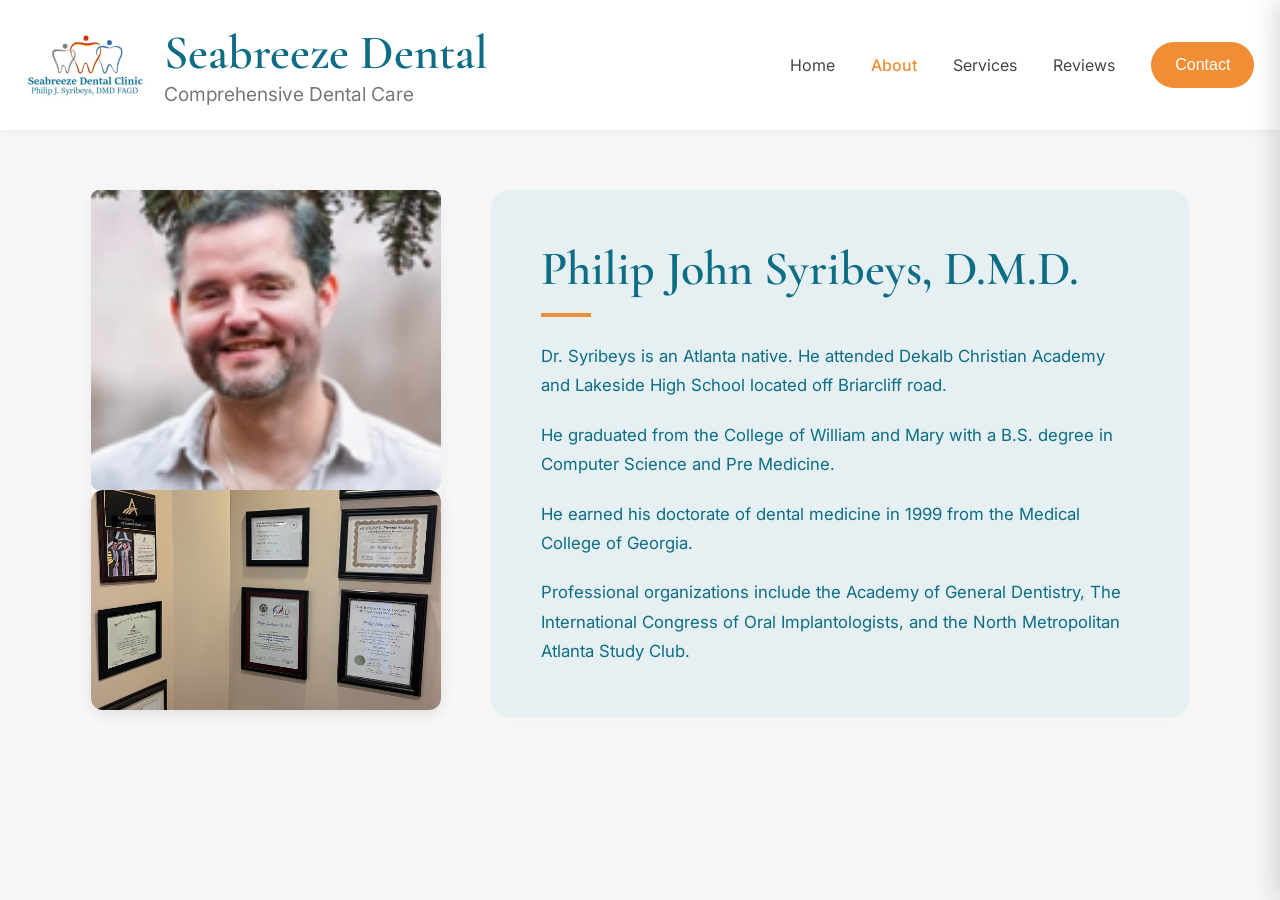
==== about.html @ 66ac7044 "Update about.html" ====
<!DOCTYPE html>
<html lang="en">
<head>
    <meta charset="UTF-8">
    <meta name="viewport" content="width=device-width, initial-scale=1.0">
    <title>About Us | Seabreeze Dental</title>

    <link rel="preconnect" href="https://fonts.googleapis.com">
    <link rel="preconnect" href="https://fonts.gstatic.com" crossorigin>
    <link href="https://fonts.googleapis.com/css2?family=Cormorant+Garamond:wght@500;600&family=Inter:wght@300;400;500;600&display=swap" rel="stylesheet">

    <link rel="stylesheet" href="style.css">
</head>
<body>

    <!-- ================= HEADER ================= -->
    <header>
        <div class="logo-area">
            <img src="images/logo.png" alt="Seabreeze Dental Logo">
            <div>
                <h1>Seabreeze Dental</h1>
                <p>Comprehensive Dental Care</p>
            </div>
        </div>

        <nav>
            <a href="index.html">Home</a>
            <a href="about.html" class="active-link">About</a>
            
            <!-- JavaScript Assisted Services Dropdown Menu -->
            <div class="dropdown">
                <button class="dropbtn">Services</button>
                <div class="dropdown-content">
                    <a href="services-surgical.html">Surgical</a>
                    <a href="services-restorative.html">Restorative</a>
                    <a href="services-orthodontics.html">Orthodontics</a>
                    <a href="services-hygiene.html">Hygiene</a>
                    <a href="services-whitening.html">Whitening</a>
                    <a href="services-botox.html">Botox</a>
                </div>
            </div>
            
            <a href="index.html#reviews">Reviews</a>

            <button class="contact-btn" id="contactBtn">
                Contact
            </button>
        </nav>
    </header>

    <!-- ================= ABOUT DENTIST CONTENT SPLIT ================= -->
<main class="about-container">
    <div class="dentist-photo-box reveal-left">
        <img src="images/dentist.png" alt="Philip John Syribeys, D.M.D.">

    
        <div class="certificate-photo-box reveal-left">
            <img src="images/certificates.png" alt="Professional Certificates">
        </div>
    </div>

    <div class="dentist-bio-box reveal-right">
        <h2>Philip John Syribeys, D.M.D.</h2>
        <div class="orange-line-short"></div>
        
        <p>
            Dr. Syribeys is an Atlanta native. He attended Dekalb Christian Academy
            and Lakeside High School located off Briarcliff road.
        </p>

        <p>
            He graduated from the College of William and Mary with a B.S. degree in
            Computer Science and Pre Medicine.
        </p>

        <p>
            He earned his doctorate of dental medicine in 1999 from the Medical College
            of Georgia.
        </p>

        <p>
            Professional organizations include the Academy of General Dentistry,
            The International Congress of Oral Implantologists,
            and the North Metropolitan Atlanta Study Club.
        </p>
    </div>

</main>

    <!-- ================= CONTACT PANEL ================= -->
    <div class="overlay" id="overlay" onclick="closeContactPanel()"></div>

    <div class="contact-panel" id="contactPanel">
        <button class="close-btn" onclick="closeContactPanel()">×</button>
        <h2>Contact Us</h2>
        <div class="panel-line"></div>

        <div class="contact-info-block">
            <h3>Phone</h3>
            <p>(770) 393-4711</p>
        </div>

        <div class="contact-info-block">
            <h3>Address</h3>
            <p>
                8097 Roswell Road, Bldg. E<br>
                Atlanta, GA 30350
            </p>
        </div>

        <div class="contact-info-block">
            <h3>Hours</h3>
            <p>
                Monday – Thursday: 9AM – 6PM<br>
                Friday: 9AM – 1PM
            </p>
        </div>
    </div>

    <script src="script.js"></script>
</body>
</html>
---- style.css ----
* {
    margin: 0;
    padding: 0;
    box-sizing: border-box;
}

body {
    font-family: 'Inter', sans-serif;
    background: #f7f7f7;
    color: #333;
}

img {
    width: 100%;
    display: block;
}

/* ================= HEADER ================= */
header {
    width: 100%;
    padding: 24px 2%;
    display: flex;
    justify-content: space-between;
    align-items: center;
    background: white;
    position: sticky;
    top: 0;
    z-index: 1000;
    box-shadow: 0 2px 10px rgba(0,0,0,0.05);
}

.logo-area {
    display: flex;
    align-items: center;
    gap: 18px;
}

.logo-area img {
    width: 120px; /* Restored back to original scaling */
}

.logo-area h1 {
    font-family: 'Cormorant Garamond', serif;
    font-size: 3rem; /* Restored back to original scaling */
    color: #0c6d84;
    font-weight: 600;
}

.logo-area p {
    color: #777;
    font-size: 1.2rem;
}

nav {
    display: flex;
    align-items: center;
    gap: 36px;
}

nav a {
    text-decoration: none;
    color: #444;
    font-size: 1rem;
    transition: 0.3s;
}

nav a:hover {
    color: #f08d35;
}

.contact-btn {
    background: #f08d35;
    color: white;
    border: none;
    padding: 14px 24px;
    border-radius: 50px;
    font-size: 1rem;
    cursor: pointer;
    transition: 0.3s;
}

.contact-btn:hover {
    transform: translateY(-2px);
    background: #db7d2b;
}

/* ================= SERVICES DROPDOWN INTERACTION ================= */
.dropdown {
    position: relative;
    display: inline-block;
}

.dropdown .dropbtn {
    background: none;
    border: none;
    padding: 0;
    color: #444;
    font-family: 'Inter', sans-serif;
    font-size: 1rem;
    cursor: pointer;
    transition: 0.3s;
}

.dropdown:hover .dropbtn {
    color: #f08d35;
}

.dropdown-content {
    display: none;
    position: absolute;
    top: 100%;
    left: 50%;
    transform: translateX(-50%);
    background-color: white;
    min-width: 160px;
    box-shadow: 0px 8px 16px rgba(0,0,0,0.1);
    border-radius: 4px;
    margin-top: 12px;
    z-index: 1010;
    overflow: hidden;
}

.dropdown-content a {
    color: #333;
    padding: 12px 16px;
    text-decoration: none;
    display: block;
    font-size: 0.95rem;
    text-align: left;
}

.dropdown-content a:hover {
    background-color: #f1f1f1;
    color: #0c6d84;
}

.dropdown:hover .dropdown-content {
    display: block;
}

/* ================= FADED BLUE BLURB SECTION ================= */
.blurb-section {
    width: 100%;
    background-color: #e6f0f3; /* Faded blue box across the screen */
    padding: 60px 10%;
    text-align: center;
}

.blurb-section p {
    font-family: 'Inter', sans-serif;
    font-size: 1.25rem;
    line-height: 1.8;
    color: #0c6d84;
    max-width: 900px;
    margin: 0 auto;
    font-weight: 400;
}

/* ================= GALLERY (HORIZONTAL ROW) ================= */
.gallery {
    width: 100%;
    padding: 60px 7%;
    display: grid;
    grid-template-columns: repeat(3, 1fr); /* 3 images lined up horizontally */
    gap: 24px;
}

.gallery img {
    border-radius: 18px;
    height: 250px;
    object-fit: cover;
    transition: 0.3s;
    box-shadow: 0 8px 24px rgba(0,0,0,0.08);
}

.gallery img:hover {
    transform: translateY(-6px);
}

/* ================= REVIEWS (RESTORED STYLE) ================= */
/* ================= IDEA 3: MINIMALIST EDITORIAL REVIEWS ================= */
.editorial-reviews-section {
    background-color: #ffffff;
    padding: 100px 4%;
    text-align: center;
    position: relative;
    overflow: hidden;
}

.reviews-subtitle {
    display: block;
    font-family: 'Inter', sans-serif;
    text-transform: uppercase;
    font-size: 0.85rem;
    letter-spacing: 2px;
    color: #f08d35;
    font-weight: 600;
    margin-bottom: 30px;
}

.editorial-review-container {
    position: relative;
    max-width: 850px;
    margin: 0 auto;
    padding: 40px 20px;
}

/* Faded signature accent quote mark behind text */
.decorative-quote-mark {
    position: absolute;
    top: -20px;
    left: 50%;
    transform: translateX(-50%);
    font-family: 'Cormorant Garamond', serif;
    font-size: 12rem;
    color: rgba(12, 109, 132, 0.1); /* Faded teal accent signature */
    line-height: 1;
    z-index: 1;
    user-select: none;
}

.editorial-review-window {
    position: relative;
    z-index: 2;
    min-height: 220px; /* Prevents layout shifting when content swaps */
    display: flex;
    flex-direction: column;
    align-items: center;
    justify-content: center;
}

.stars-badge {
    color: #f08d35;
    font-size: 1.1rem;
    letter-spacing: 3px;
    margin-bottom: 25px;
}

.editorial-quote {
    font-family: 'Cormorant Garamond', serif;
    font-size: 2.2rem;
    color: #0c6d84;
    line-height: 1.4;
    font-weight: 500;
    margin: 0 0 20px 0;
    transition: opacity 0.3s ease, transform 0.3s ease;
}

.editorial-author {
    font-family: 'Inter', sans-serif;
    font-style: normal;
    font-size: 0.95rem;
    color: #666;
    text-transform: uppercase;
    letter-spacing: 1px;
    transition: opacity 0.3s ease;
}

/* Minimalist Navigation Alignment Under Quote */
.editorial-nav-controls {
    display: flex;
    align-items: center;
    justify-content: center;
    gap: 24px;
    margin-top: 40px;
    position: relative;
    z-index: 3;
}

.editorial-arrow {
    background: transparent;
    border: none;
    font-size: 1.2rem;
    color: #0c6d84;
    cursor: pointer;
    padding: 10px;
    transition: color 0.2s ease, transform 0.2s ease;
}

.editorial-arrow:hover {
    color: #f08d35;
    transform: scale(1.15);
}

.editorial-dots {
    display: flex;
    gap: 8px;
    align-items: center;
}

.edit-dot {
    width: 6px;
    height: 6px;
    border-radius: 50%;
    background-color: #e0e0e0;
    transition: all 0.3s ease;
}

.edit-dot.active {
    background-color: #0c6d84;
    transform: scale(1.3);
}

/* Quick utility class for the JavaScript fade animation transition */
.review-fade-out {
    opacity: 0;
    transform: translateY(5px);
}

/* Responsive adjustment for clean reading on mobile viewports */
@media (max-width: 768px) {
    .editorial-quote {
        font-size: 1.6rem;
    }
    .decorative-quote-mark {
        font-size: 9rem;
        top: -10px;
    }
}

/* ================= CONTACT OVERLAY PANEL ================= */
.overlay {
    position: fixed;
    top: 0;
    left: 0;
    width: 100%;
    height: 100%;
    background: rgba(0,0,0,0.4);
    opacity: 0;
    visibility: hidden;
    transition: 0.3s;
    z-index: 2000;
}

.contact-panel {
    position: fixed;
    top: 0;
    right: 0;
    width: 400px;
    height: 100vh;
    background: white;
    padding: 40px;
    box-shadow: -5px 0 25px rgba(0,0,0,0.15);
    transform: translateX(100%);
    transition: 0.3s ease;
    z-index: 3000;
}

.overlay.active {
    opacity: 1;
    visibility: visible;
}

.contact-panel.active {
    transform: translateX(0);
}

.close-btn {
    position: absolute;
    top: 20px;
    right: 20px;
    background: none;
    border: none;
    font-size: 2rem;
    cursor: pointer;
    color: #333;
}

.panel-line {
    width: 40px;
    height: 3px;
    background: #f08d35;
    margin: 15px 0 30px 0;
}

.contact-info-block {
    margin-bottom: 30px;
}

.contact-info-block h3 {
    font-size: 1.2rem;
    color: #0c6d84;
    margin-bottom: 8px;
}

.contact-info-block p {
    font-size: 1rem;
    line-height: 1.6;
    color: #555;
}
/* ================= DROPDOWN FIXES & ACTIVE STATES ================= */
.active-link {
    color: #f08d35 !important;
    font-weight: 500;
}

/* Modifying dropdown styles to read the JavaScript state engine seamlessly */
.dropdown.open .dropdown-content {
    display: block !important;
}

/* Fallback padding protection when cursor bridges down into menu link boxes */
.dropdown::after {
    content: '';
    position: absolute;
    top: 100%;
    left: 0;
    width: 100%;
    height: 15px;
    background: transparent;
}


/* ================= REFINED DENTIST ABOUT PAGE STYLES ================= */
.about-container {
    width: 100%;
    max-width: 1200px;
    margin: 60px auto;
    padding: 0 4%;
    display: flex;
    align-items: flex-start; /* Keeps items cleanly aligned at the top */
    gap: 50px;
    position: relative;
}

/* Smaller profile element setting image to roughly 1/3 layout space width */
.dentist-photo-box {
    flex: 0 0 350px; 
    border-radius: 12px;
    overflow: visible;
    box-shadow: 0 4px 15px rgba(0,0,0,0.05);
}

.dentist-photo-box img {
    width: 100%;
    max-height: 300px;
    object-fit: cover;
    display: block;
    border-radius: 8px;
}


/* Faded blue box design for the biographical copy details */
.dentist-bio-box {
    flex: 1;
    background-color: #e6f0f3; /* Faded blue box across the section */
    padding: 50px;
    border-radius: 18px;
    box-shadow: 0 4px 15px rgba(0,0,0,0.02);
}

/* Doctor name font configuration matched strictly to the logo typography colors */
.dentist-bio-box h2 {
    font-family: 'Cormorant Garamond', serif;
    font-size: 3rem;
    color: #0c6d84; /* Signature blue brand color */
    font-weight: 600;
    margin-bottom: 15px;
}

.orange-line-short {
    width: 50px;
    height: 4px;
    background: #f08d35;
    margin-bottom: 25px;
}

/* Bio copy matching color assignment */
.dentist-bio-box p {
    font-family: 'Inter', sans-serif;
    font-size: 1.05rem;
    line-height: 1.75;
    color: #0c6d84; /* Deep teal-blue typography */
    margin-bottom: 20px;
}

.dentist-bio-box p:last-child {
    margin-bottom: 0;
}

.certificate-photo-box {
    border-radius: 12px;
    overflow: hidden;
    box-shadow: 0 4px 15px rgba(0,0,0,0.05);
}
.certificate-photo-box img {
    width: 100%;
    max-height: 220px;
    object-fit: cover;
    display: block;
}

/* Responsive adjustment if screens become narrow */
@media (max-width: 768px) {
    .about-container {
        flex-direction: column;
        align-items: center;
    }
    .dentist-photo-box {
        flex: 0 0 auto;
        width: 100%;
        max-width: 350px;
    }
}
/* ================= SURGICAL PAGE STRUCTURAL LAYOUTS ================= */
.service-detail-container {
    width: 100%;
    max-width: 900px;
    margin: 60px auto 120px;
    padding: 0 4%;
}

.service-page-title {
    text-align: center;
    font-size: 3.2rem;
    color: #0c6d84;
    font-family: 'Cormorant Garamond', serif;
}

.central-line {
    width: 60px;
    height: 4px;
    background: #f08d35;
    margin: 15px auto 50px;
}

.service-items-wrapper {
    display: flex;
    flex-direction: column;
    gap: 45px;
}

/* Horizontal line alignment layout */
.detailed-service-item {
    display: flex;
    align-items: flex-start;
    gap: 30px;
    background: white;
    padding: 35px;
    border-radius: 16px;
    box-shadow: 0 4px 15px rgba(0,0,0,0.03);
}

/* Perfect icon bounding parameters */
.service-icon-container {
    flex: 0 0 80px; 
    height: 80px;
    display: flex;
    align-items: center;
    justify-content: center;
}

.service-page-icon {
    width: 100%;
    height: 100%;
    object-fit: contain;
}

.service-text-block {
    flex: 1;
}

.service-text-block h3 {
    font-size: 1.6rem;
    color: #0c6d84;
    margin-bottom: 10px;
    font-weight: 600;
}

.service-text-block p {
    font-size: 1.05rem;
    line-height: 1.7;
    color: #555;
}

/* Mobile responsive collapse protection */
@media (max-width: 600px) {
    .detailed-service-item {
        flex-direction: column;
        align-items: center;
        text-align: center;
    }
    .service-icon-container {
        margin-bottom: 10px;
    }
}

/* ================= HERO SECTION STYLING ================= */
.hero-section {
    display: flex;
    align-items: center;
    max-width: 1200px;
    margin: 40px auto 80px;
    padding: 0 4%;
    gap: 60px;
}

.hero-content {
    flex: 1;
}

.hero-subtitle {
    display: block;
    font-family: 'Inter', sans-serif;
    text-transform: uppercase;
    font-size: 0.85rem;
    letter-spacing: 2px;
    color: #f08d35;
    font-weight: 600;
    margin-bottom: 12px;
}

.hero-content h2 {
    font-family: 'Cormorant Garamond', serif;
    font-size: 3.5rem;
    color: #0c6d84;
    line-height: 1.15;
    margin-bottom: 20px;
}

.hero-content p {
    font-size: 1.1rem;
    line-height: 1.7;
    color: #555;
    margin-bottom: 30px;
}

.hero-cta-group {
    display: flex;
    gap: 15px;
}

.hero-primary-btn {
    background: #0c6d84;
    color: white;
    padding: 14px 28px;
    border-radius: 8px;
    text-decoration: none;
    font-weight: 500;
    transition: background 0.2s ease;
}

.hero-primary-btn:hover {
    background: #095264;
}

.hero-secondary-btn {
    background: transparent;
    border: 2px solid #0c6d84;
    color: #0c6d84;
    padding: 12px 26px;
    border-radius: 8px;
    cursor: pointer;
    font-weight: 500;
    transition: all 0.2s ease;
}

.hero-secondary-btn:hover {
    background: #0c6d84;
    color: white;
}

.hero-image-pane {
    flex: 1;
    height: 450px;
    border-radius: 20px;
    overflow: hidden;
    box-shadow: 0 20px 40px rgba(0,0,0,0.06);
}

.hero-image-pane img {
    width: 100%;
    height: 100%;
    object-fit: cover;
}

/* ================= SERVICE SNAPSHOT GRID STYLING ================= */
.home-services-section {
    background: #f7fbfb;
    padding: 80px 4%;
    text-align: center;
}

.home-section-title {
    font-family: 'Cormorant Garamond', serif;
    font-size: 2.8rem;
    color: #0c6d84;
}

.services-grid {
    display: flex;
    max-width: 1100px;
    margin: 0 auto;
    gap: 30px;
}

.service-card {
    flex: 1;
    background: white;
    padding: 40px 30px;
    border-radius: 16px;
    text-decoration: none;
    color: inherit;
    box-shadow: 0 4px 20px rgba(0,0,0,0.02);
    transition: transform 0.3s cubic-bezier(0.25, 0.46, 0.45, 0.94), box-shadow 0.3s ease;
    text-align: left;
    display: flex;
    flex-direction: column;
}

/* The structural lift effect on hover */
.service-card:hover {
    transform: translateY(-8px);
    box-shadow: 0 15px 35px rgba(12, 109, 132, 0.08);
}

.card-icon {
    width: 60px;
    height: 60px;
    margin-bottom: 25px;
}

.card-icon img {
    width: 100%;
    height: 100%;
    object-fit: contain;
}

.service-card h3 {
    font-size: 1.4rem;
    color: #0c6d84;
    margin-bottom: 12px;
}

.service-card p {
    font-size: 0.95rem;
    line-height: 1.6;
    color: #666;
    margin-bottom: 20px;
    flex-grow: 1;
}

.card-link-text {
    color: #f08d35;
    font-weight: 600;
    font-size: 0.9rem;
}

/* Responsive adjustment */
@media (max-width: 850px) {
    .hero-section, .services-grid {
        flex-direction: column;
    }
    .hero-image-pane {
        width: 100%;
        height: 300px;
    }
}

/* ================= INTERACTIVE SCROLL ANIMATIONS ================= */

/* Initial state for items sliding from the left */
.reveal-left {
    opacity: 0;
    transform: translateX(-60px);
    transition: all 0.8s cubic-bezier(0.25, 1, 0.5, 1);
}

/* Initial state for items sliding from the right */
.reveal-right {
    opacity: 0;
    transform: translateX(60px);
    transition: all 0.8s cubic-bezier(0.25, 1, 0.5, 1);
}

/* The active trigger state that glides them into center view */
.reveal-left.active,
.reveal-right.active {
    opacity: 1;
    transform: translateX(0);
}

/* Reveal Up Animation */
.reveal-up {
    opacity: 0;
    transform: translateY(60px); /* Starts 60px lower than its natural position */
    transition: all 0.8s cubic-bezier(0.25, 1, 0.5, 1);
}

.reveal-up.active {
    opacity: 1;
    transform: translateY(0); /* Rises to its natural position */
}

/* Accessibility fallback: if a user disables system motion effects */
@media (prefers-reduced-motion: reduce) {
    .reveal-left, .reveal-right {
        opacity: 1;
        transform: none;
        transition: none;
    }
}
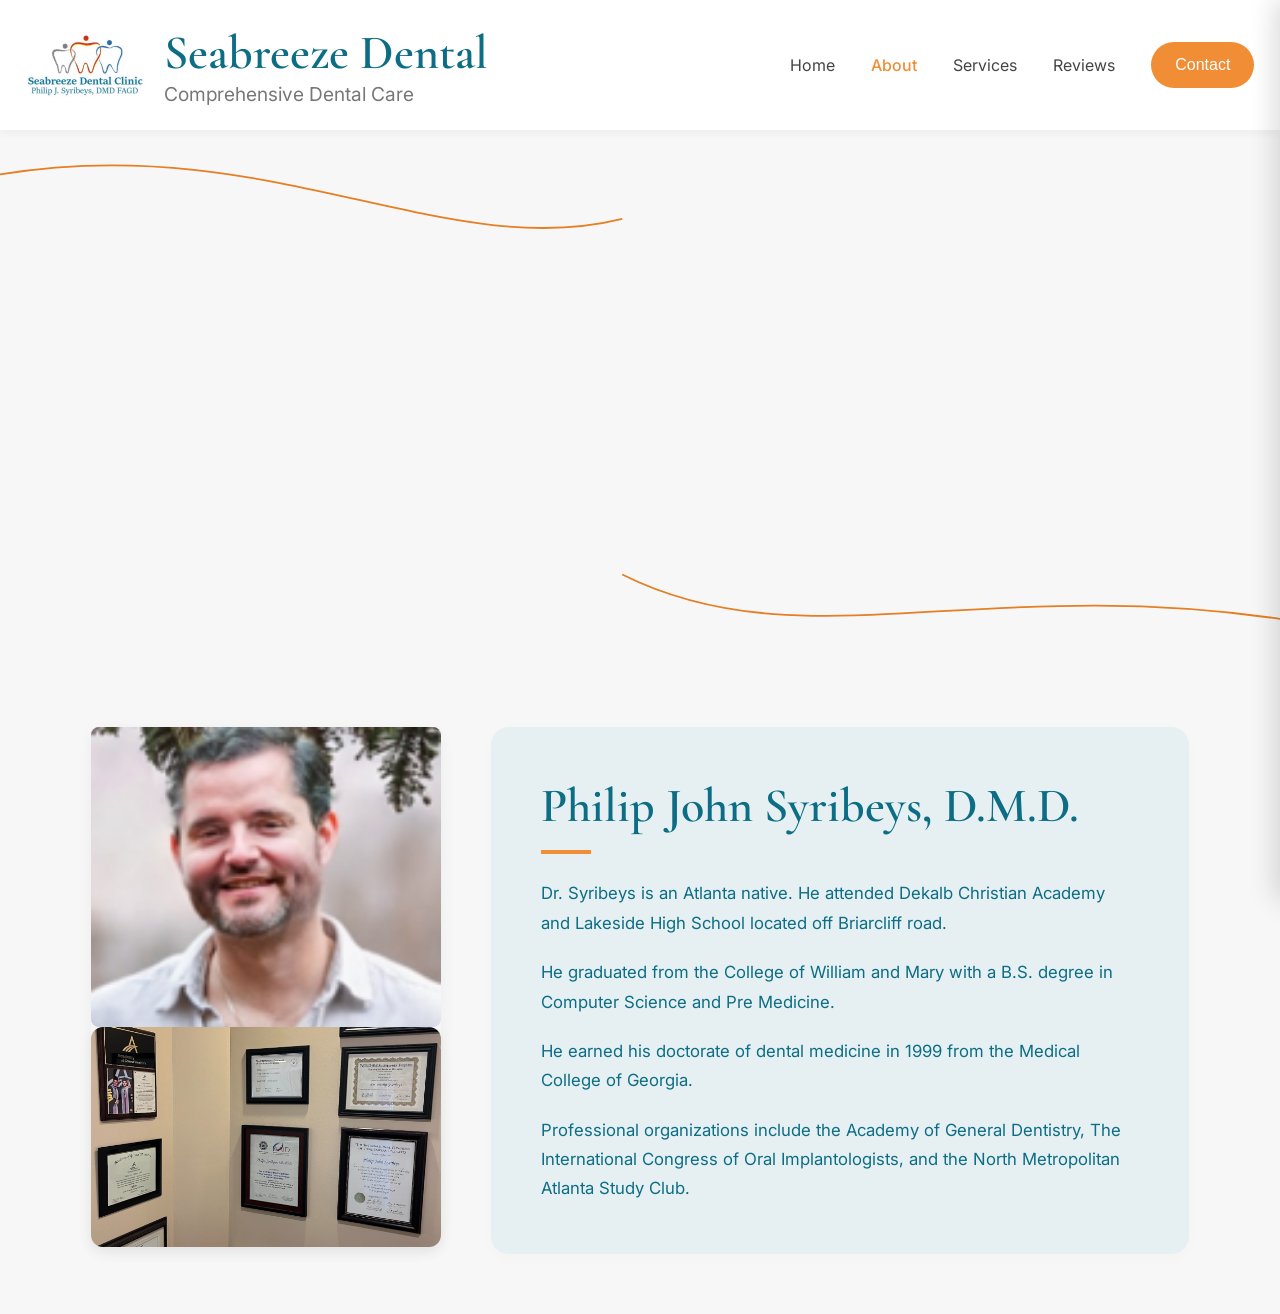
==== commit 4b895bc8: "Update about.html" ====
--- a/about.html
+++ b/about.html
@@ -37,6 +37,7 @@
                     <a href="services-hygiene.html">Hygiene</a>
                     <a href="services-whitening.html">Whitening</a>
                     <a href="services-botox.html">Botox</a>
+                    <a href="services-perio.html">Periodontal Care</a>
                 </div>
             </div>
             
@@ -49,43 +50,50 @@
     </header>
 
     <!-- ================= ABOUT DENTIST CONTENT SPLIT ================= -->
-<main class="about-container">
-    <div class="dentist-photo-box reveal-left">
-        <img src="images/dentist.png" alt="Philip John Syribeys, D.M.D.">
+<section class="about-section">
+    <!-- SVG Background Lines -->
+    <svg class="background-lines" viewBox="0 0 1440 600" preserveAspectRatio="none">
+        <path d="M0,50 C300,0 500,150 700,100" stroke="#E67E22" stroke-width="2" fill="none" />
+        <path d="M1440,550 C1100,500 900,600 700,500" stroke="#E67E22" stroke-width="2" fill="none" />
+    </svg>
+    <main class="about-container">
+        <div class="dentist-photo-box reveal-left">
+            <img src="images/dentist.png" alt="Philip John Syribeys, D.M.D.">
 
     
-        <div class="certificate-photo-box reveal-left">
-            <img src="images/certificates.png" alt="Professional Certificates">
+            <div class="certificate-photo-box reveal-left">
+                <img src="images/certificates.png" alt="Professional Certificates">
+            </div>
         </div>
-    </div>
 
-    <div class="dentist-bio-box reveal-right">
-        <h2>Philip John Syribeys, D.M.D.</h2>
-        <div class="orange-line-short"></div>
+        <div class="dentist-bio-box reveal-right">
+            <h2>Philip John Syribeys, D.M.D.</h2>
+            <div class="orange-line-short"></div>
         
-        <p>
-            Dr. Syribeys is an Atlanta native. He attended Dekalb Christian Academy
-            and Lakeside High School located off Briarcliff road.
-        </p>
+            <p>
+                Dr. Syribeys is an Atlanta native. He attended Dekalb Christian Academy
+                and Lakeside High School located off Briarcliff road.
+            </p>
 
-        <p>
-            He graduated from the College of William and Mary with a B.S. degree in
-            Computer Science and Pre Medicine.
-        </p>
+            <p>
+                He graduated from the College of William and Mary with a B.S. degree in
+                Computer Science and Pre Medicine.
+            </p>
 
-        <p>
-            He earned his doctorate of dental medicine in 1999 from the Medical College
-            of Georgia.
-        </p>
+            <p>
+                He earned his doctorate of dental medicine in 1999 from the Medical College
+                of Georgia.
+            </p>
 
-        <p>
-            Professional organizations include the Academy of General Dentistry,
-            The International Congress of Oral Implantologists,
-            and the North Metropolitan Atlanta Study Club.
-        </p>
-    </div>
+            <p>
+                Professional organizations include the Academy of General Dentistry,
+                The International Congress of Oral Implantologists,
+                and the North Metropolitan Atlanta Study Club.
+            </p>
+        </div>
 
-</main>
+    </main>
+</section>
 
     <!-- ================= CONTACT PANEL ================= -->
     <div class="overlay" id="overlay" onclick="closeContactPanel()"></div>
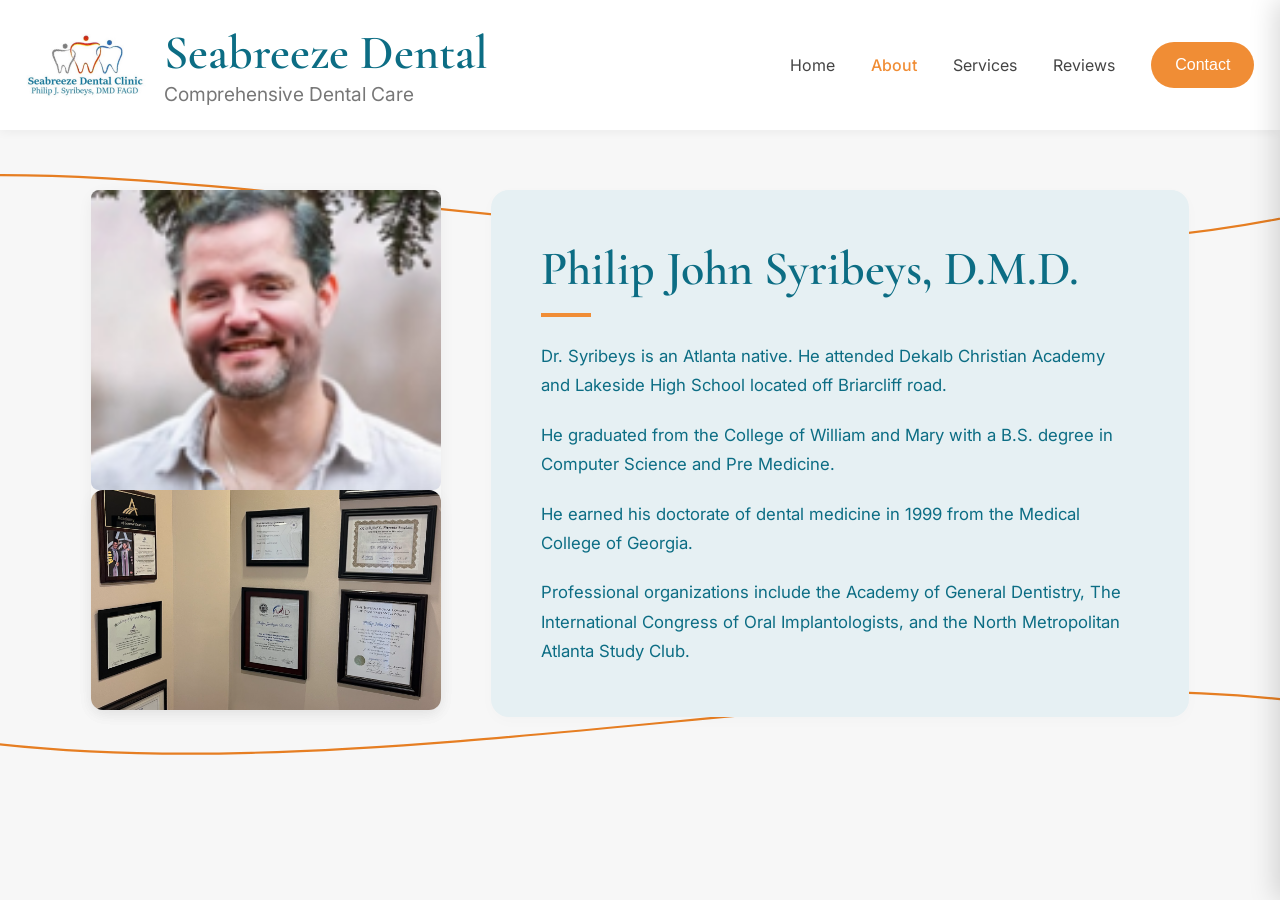
==== commit 463dcbf9: "Update about.html" ====
--- a/about.html
+++ b/about.html
@@ -52,9 +52,9 @@
     <!-- ================= ABOUT DENTIST CONTENT SPLIT ================= -->
 <section class="about-section">
     <!-- SVG Background Lines -->
-    <svg class="background-lines" viewBox="0 0 1440 600" preserveAspectRatio="none">
-        <path d="M0,50 C300,0 500,150 700,100" stroke="#E67E22" stroke-width="2" fill="none" />
-        <path d="M1440,550 C1100,500 900,600 700,500" stroke="#E67E22" stroke-width="2" fill="none" />
+    <svg class="background-lines" viewBox="0 0 2000 600" preserveAspectRatio="none">
+        <path d="M-200,50 C300,0 1500,200 2200,50" stroke="#E67E22" stroke-width="2" fill="none" />
+        <path d="M-200,550 C500,650 1600,450 2200,550" stroke="#E67E22" stroke-width="2" fill="none" />
     </svg>
     <main class="about-container">
         <div class="dentist-photo-box reveal-left">
--- a/style.css
+++ b/style.css
@@ -800,3 +800,25 @@
         transition: none;
     }
 }
+
+.about-section {
+    position: relative; /* This makes the SVG anchor to this section */
+    width: 100%;
+    overflow-x: hidden;
+}
+
+.background-lines {
+    position: absolute;
+    top: 0;
+    left: 0;
+    width: 100%;
+    height: 100%;
+    z-index: -1; /* Pushes lines behind your content */
+    pointer-events: none; /* Keeps the page clickable */
+}
+
+/* Ensure your container sits in front */
+.about-container {
+    position: relative;
+    z-index: 1;
+}
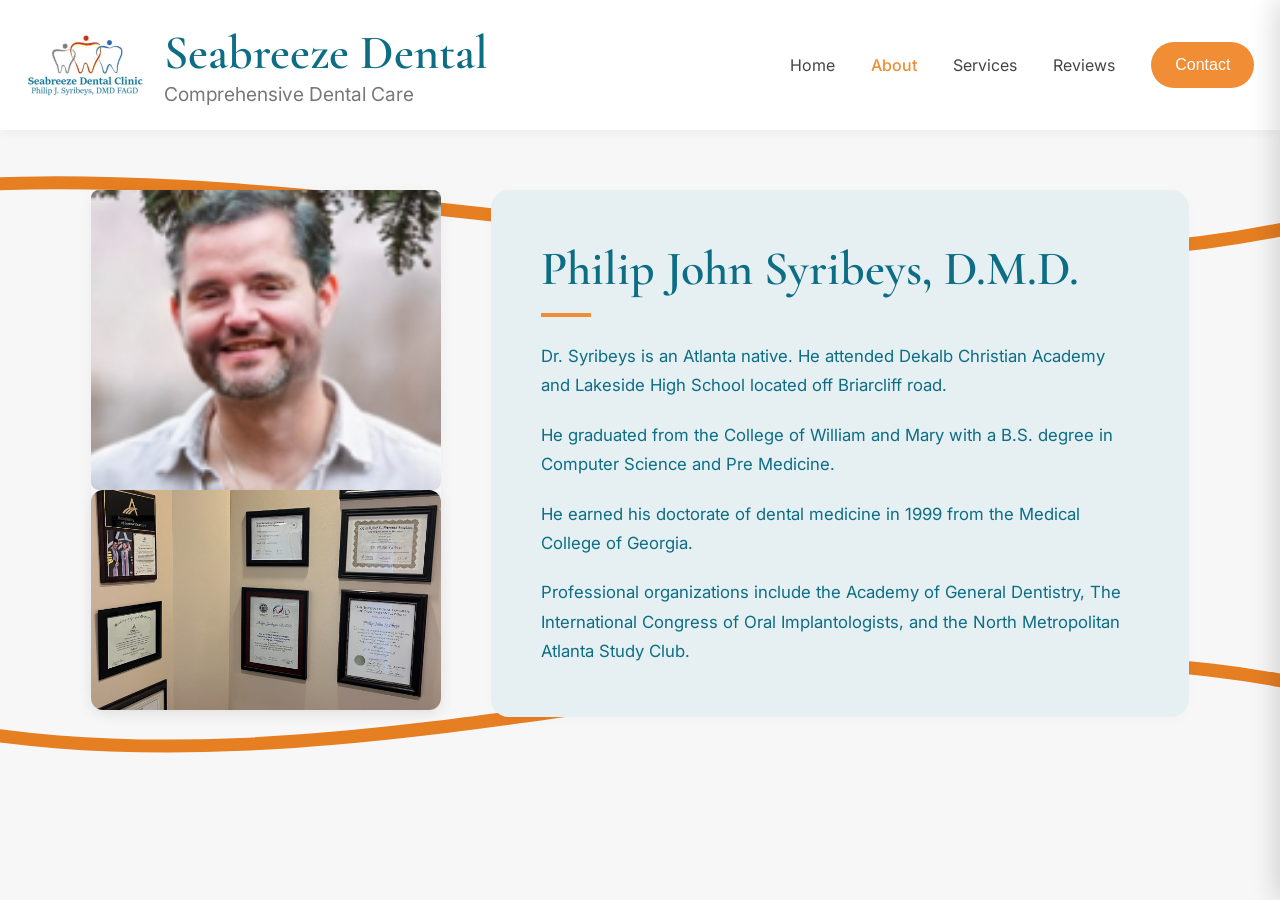
==== commit 8bc0d146: "Update about.html" ====
--- a/about.html
+++ b/about.html
@@ -52,9 +52,9 @@
     <!-- ================= ABOUT DENTIST CONTENT SPLIT ================= -->
 <section class="about-section">
     <!-- SVG Background Lines -->
-    <svg class="background-lines" viewBox="0 0 2000 600" preserveAspectRatio="none">
-        <path d="M-200,50 C300,0 1500,200 2200,50" stroke="#E67E22" stroke-width="2" fill="none" />
-        <path d="M-200,550 C500,650 1600,450 2200,550" stroke="#E67E22" stroke-width="2" fill="none" />
+    <svg class="background-lines" viewBox="0 0 100 100" preserveAspectRatio="none">
+        <path d="M-10,10 C25,0 75,35 110,10" stroke="#E67E22" stroke-width="2" fill="none" />
+        <path d="M-10,90 C30,110 70,65 110,90" stroke="#E67E22" stroke-width="2" fill="none" />
     </svg>
     <main class="about-container">
         <div class="dentist-photo-box reveal-left">
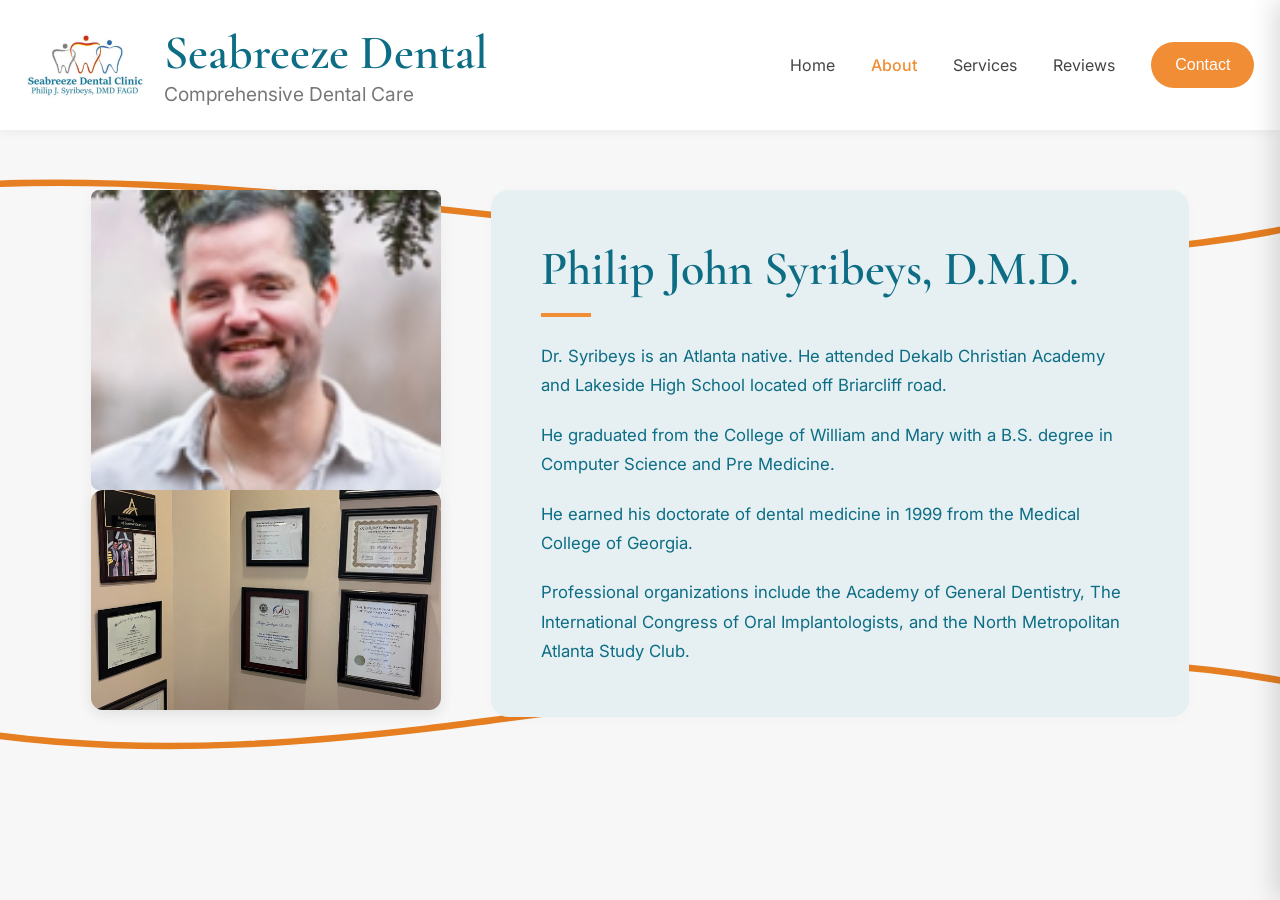
==== commit 46d43763: "Update about.html" ====
--- a/about.html
+++ b/about.html
@@ -53,8 +53,8 @@
 <section class="about-section">
     <!-- SVG Background Lines -->
     <svg class="background-lines" viewBox="0 0 100 100" preserveAspectRatio="none">
-        <path d="M-10,10 C25,0 75,35 110,10" stroke="#E67E22" stroke-width="2" fill="none" />
-        <path d="M-10,90 C30,110 70,65 110,90" stroke="#E67E22" stroke-width="2" fill="none" />
+        <path d="M-10,10 C25,0 75,35 110,10" stroke="#E67E22" stroke-width="1" fill="none" />
+        <path d="M-10,90 C30,110 70,65 110,90" stroke="#E67E22" stroke-width="1" fill="none" />
     </svg>
     <main class="about-container">
         <div class="dentist-photo-box reveal-left">
--- a/style.css
+++ b/style.css
@@ -809,8 +809,7 @@
 
 .background-lines {
     position: absolute;
-    top: 0;
-    left: 0;
+    inset: 0;
     width: 100%;
     height: 100%;
     z-index: -1; /* Pushes lines behind your content */
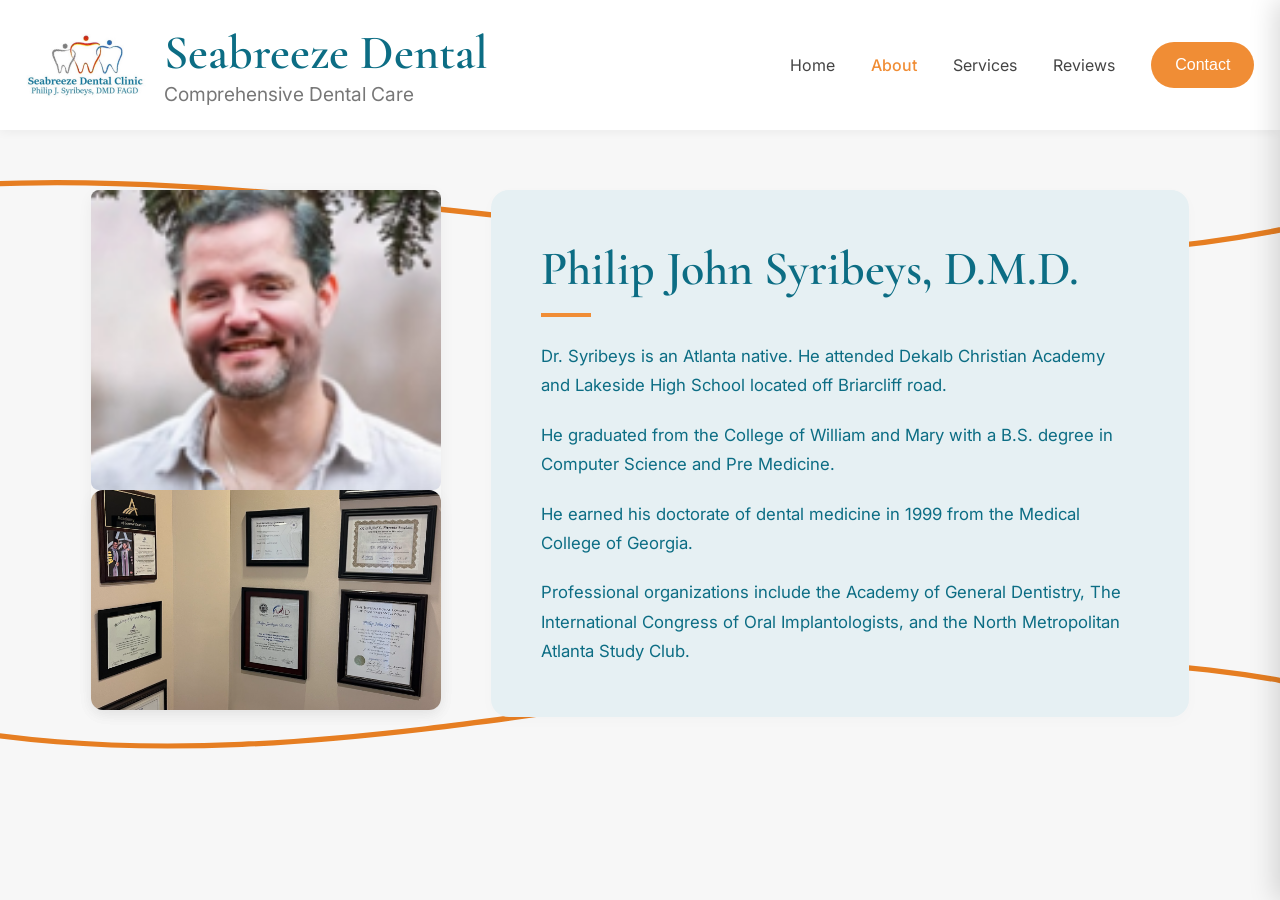
==== commit ed4cf9be: "Update about.html" ====
--- a/about.html
+++ b/about.html
@@ -53,8 +53,8 @@
 <section class="about-section">
     <!-- SVG Background Lines -->
     <svg class="background-lines" viewBox="0 0 100 100" preserveAspectRatio="none">
-        <path d="M-10,10 C25,0 75,35 110,10" stroke="#E67E22" stroke-width="1" fill="none" />
-        <path d="M-10,90 C30,110 70,65 110,90" stroke="#E67E22" stroke-width="1" fill="none" />
+        <path d="M-10,10 C25,0 75,35 110,10" stroke="#E67E22" stroke-width="0.8" fill="none" />
+        <path d="M-10,90 C30,110 70,65 110,90" stroke="#E67E22" stroke-width="0.8" fill="none" />
     </svg>
     <main class="about-container">
         <div class="dentist-photo-box reveal-left">
